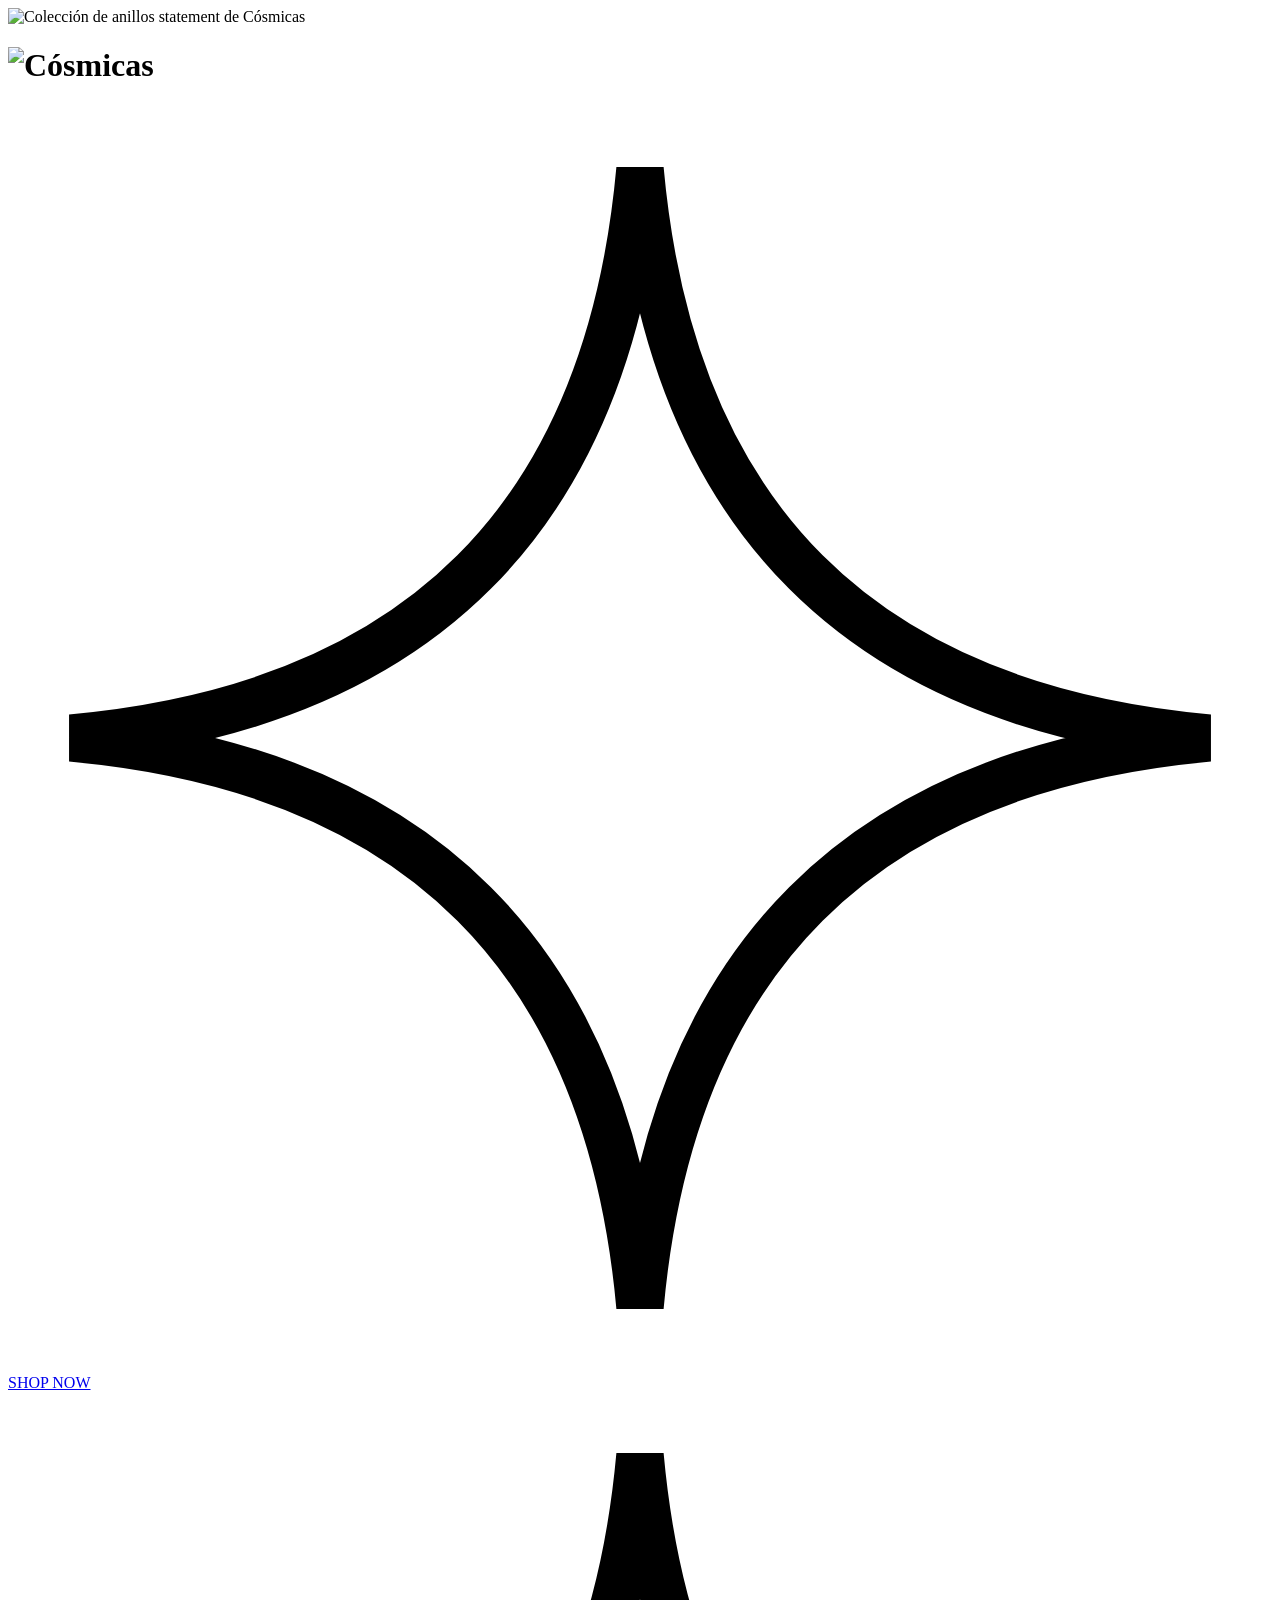
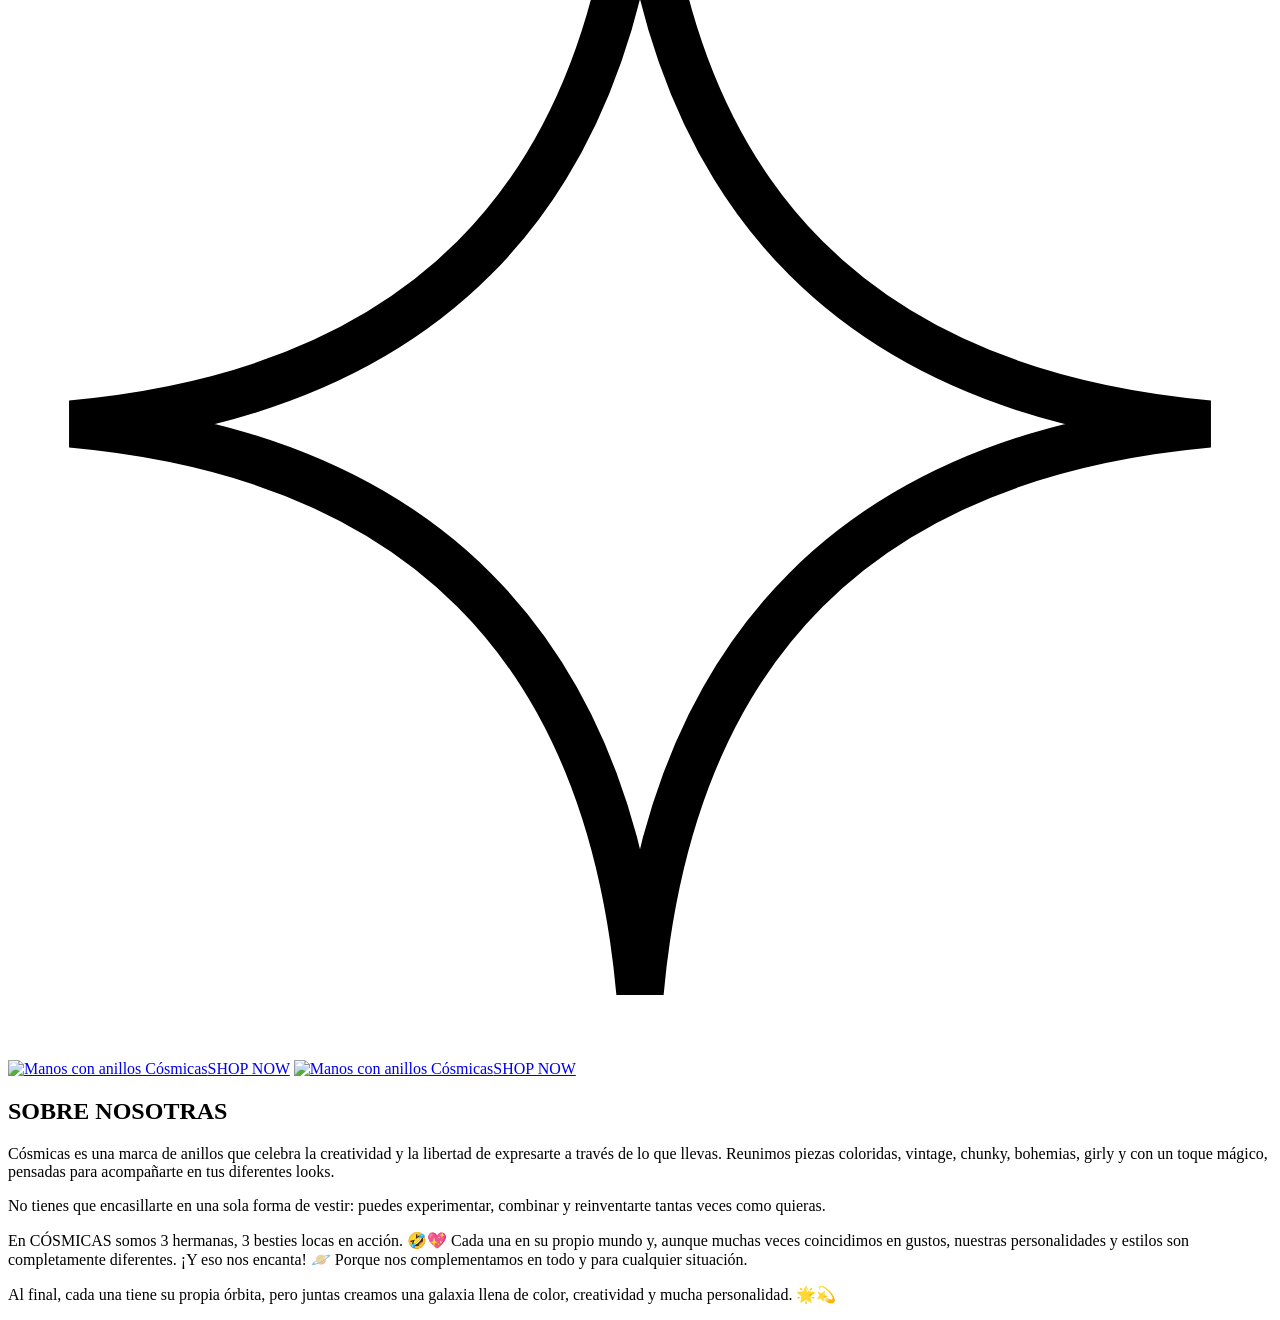
==== index.html @ 6805287e "Add files via upload" ====
<!doctype html>
<html lang="es">
<head>
<meta charset="utf-8">
<meta name="viewport" content="width=device-width,initial-scale=1">
<title>Cósmicas · Anillos statement</title>
<meta name="description" content="Cósmicas: anillos statement coloridos, vintage y hechos a mano. Acrílicos, acero inoxidable y hechos a mano. Lima, Perú.">
<meta property="og:title" content="Cósmicas · Anillos statement">
<meta property="og:description" content="Cósmicas: anillos statement coloridos, vintage y hechos a mano. Acrílicos, acero inoxidable y hechos a mano. Lima, Perú.">
<meta property="og:image" content="https://cosmicas.pe/img/inicio/principal.jpg">
<link rel="icon" href="img/marca/favicon.png">
<link rel="preconnect" href="https://fonts.googleapis.com">
<link rel="preconnect" href="https://fonts.gstatic.com" crossorigin>
<link href="https://fonts.googleapis.com/css2?family=Martian+Mono:wght@400;600;700;800&display=swap" rel="stylesheet">
<link rel="stylesheet" href="css/estilos.css">
</head>
<body data-p="inicio">
<header class="hero">
<div class="ph"><picture><source media="(max-width:700px)" srcset="img/inicio/principal-vertical.jpg"><img src="img/inicio/principal.jpg" alt="Colección de anillos statement de Cósmicas"></picture></div>
<div class="cuerpo">
<nav class="menu" data-nav aria-label="Principal"></nav>
<h1><img src="img/marca/logo.png" alt="Cósmicas" width="1400" height="326"></h1>
<div class="cta"><svg class="st" viewBox="0 0 40 40" aria-hidden="true"><path d="M20 2C21 13 27 19 38 20C27 21 21 27 20 38C19 27 13 21 2 20C13 19 19 13 20 2Z" fill="none" stroke="currentColor" stroke-width="1.5"/></svg><a class="shop" href="catalogo.html">SHOP NOW</a><svg class="st" viewBox="0 0 40 40" aria-hidden="true"><path d="M20 2C21 13 27 19 38 20C27 21 21 27 20 38C19 27 13 21 2 20C13 19 19 13 20 2Z" fill="none" stroke="currentColor" stroke-width="1.5"/></svg></div>
</div>
</header>
<main>
<div class="panos">
<a class="pano" href="catalogo.html"><img src="img/inicio/fotoinicio1.jpg" alt="Manos con anillos Cósmicas" loading="lazy"><span>SHOP NOW</span></a>
<a class="pano" href="catalogo.html"><img src="img/inicio/fotoinicio2.jpg" alt="Manos con anillos Cósmicas" loading="lazy"><span>SHOP NOW</span></a>
</div>
<section class="sobre" id="sobre-nosotras">
<h2>SOBRE NOSOTRAS</h2>
<p>Cósmicas es una marca de anillos que celebra la creatividad y la libertad de expresarte a través de lo que llevas. Reunimos piezas coloridas, vintage, chunky, bohemias, girly y con un toque mágico, pensadas para acompañarte en tus diferentes looks.</p>
<p>No tienes que encasillarte en una sola forma de vestir: puedes experimentar, combinar y reinventarte tantas veces como quieras.</p>
<p>En CÓSMICAS somos 3 hermanas, 3 besties locas en acción. 🤣💖 Cada una en su propio mundo y, aunque muchas veces coincidimos en gustos, nuestras personalidades y estilos son completamente diferentes. ¡Y eso nos encanta! 🪐 Porque nos complementamos en todo y para cualquier situación.</p>
<p>Al final, cada una tiene su propia órbita, pero juntas creamos una galaxia llena de color, creatividad y mucha personalidad. 🌟💫</p>
</section>
</main>
<script src="js/config.js"></script>
<script src="js/site.js"></script>
</body>
</html>
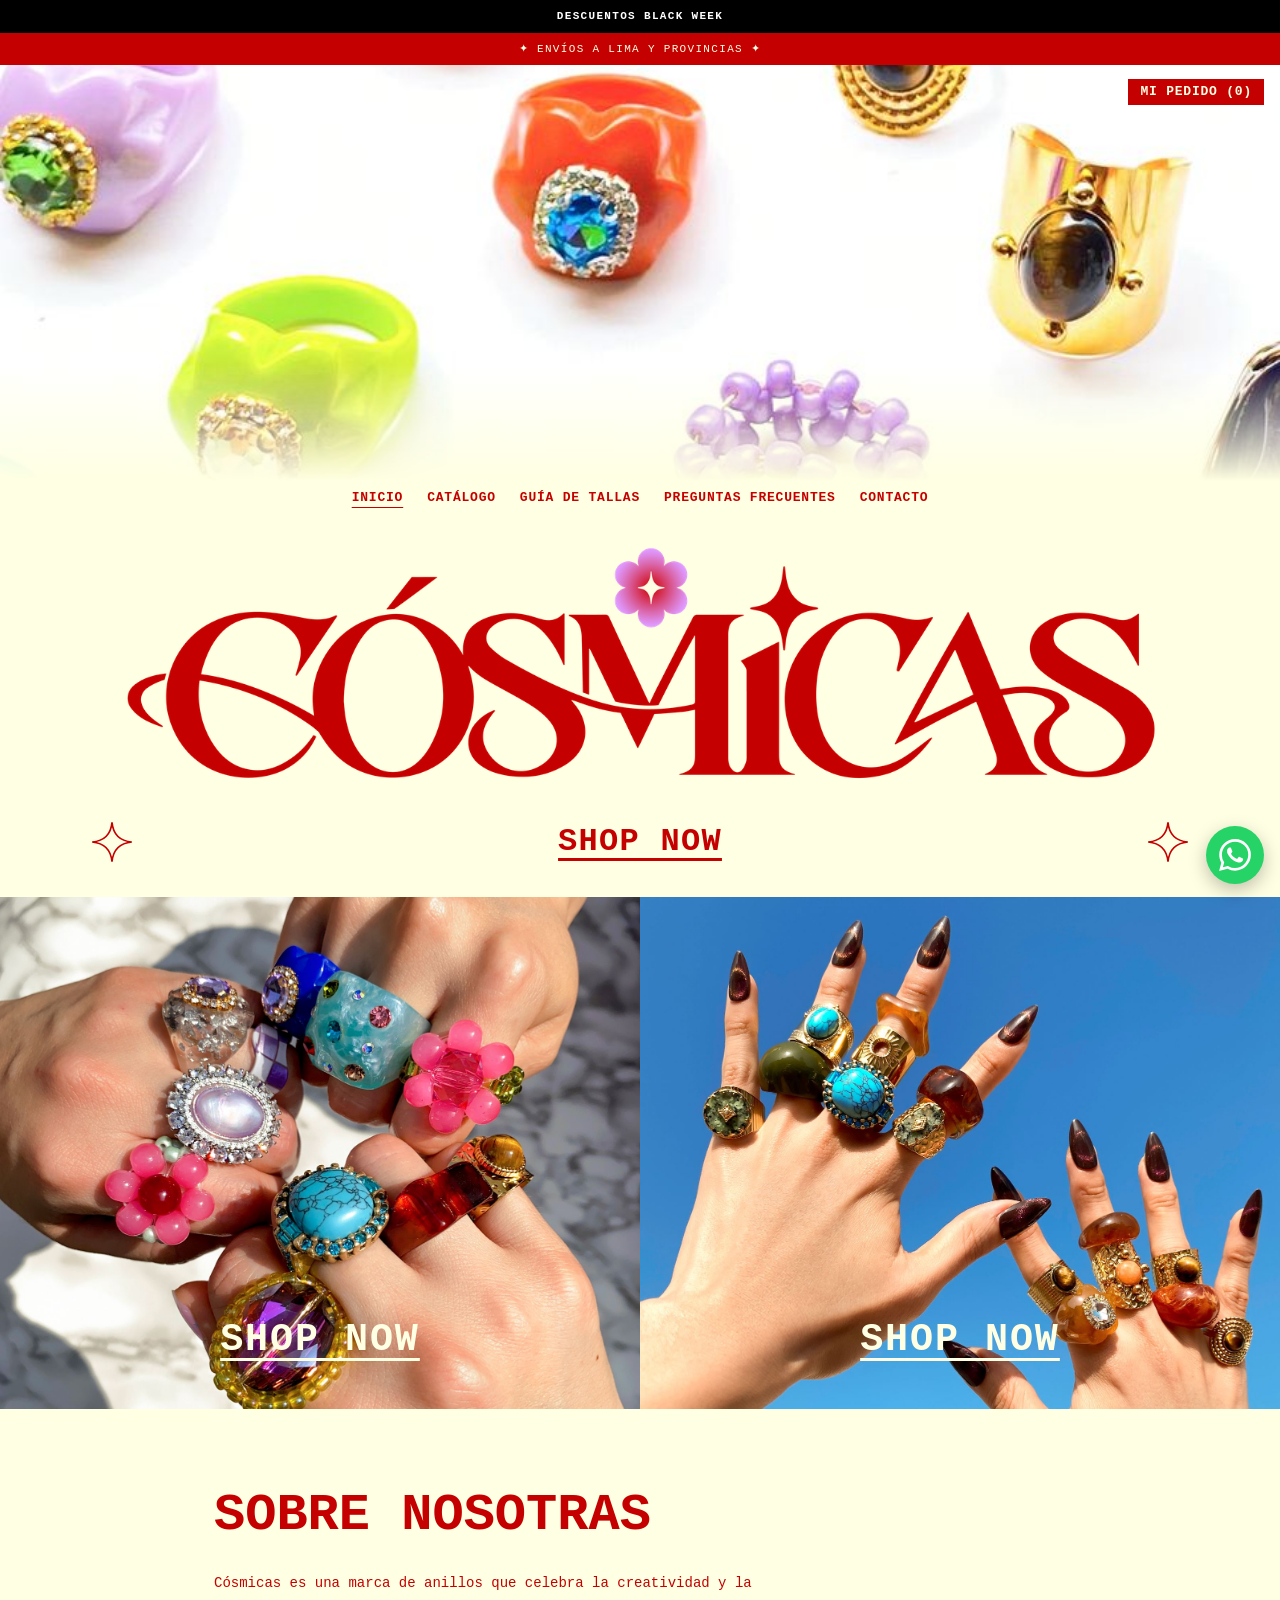
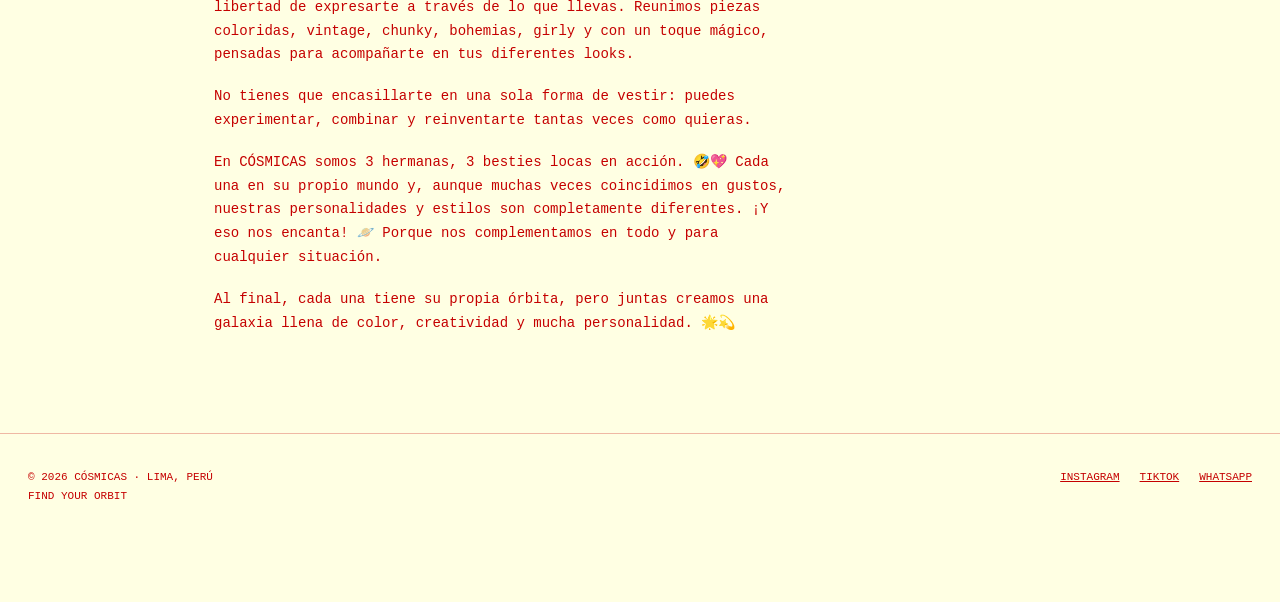
==== commit 7da1a46a: "Update index.html" ====
--- a/index.html
+++ b/index.html
@@ -38,5 +38,6 @@
 </main>
 <script src="js/config.js"></script>
 <script src="js/site.js"></script>
+<script src="js/promo.js"></script>
 </body>
 </html>
--- a/css/estilos.css
+++ b/css/estilos.css
@@ -0,0 +1,103 @@
+:root{--rojo:#C50000;--crema:#FFFFE3;--linea:rgba(197,0,0,.28)}
+*{box-sizing:border-box;margin:0}
+html{scroll-behavior:smooth}
+body{background:var(--crema);color:var(--rojo);font:400 13px/1.7 "Martian Mono",monospace;-webkit-text-size-adjust:100%}
+img{display:block;max-width:100%}
+a{color:inherit}
+:focus-visible{outline:2px solid var(--rojo);outline-offset:3px}
+.bar{background:var(--rojo);color:var(--crema);text-align:center;padding:7px 12px;font-size:11px;letter-spacing:.12em}
+.menu{display:flex;flex-wrap:wrap;justify-content:center;gap:6px 24px;font-weight:600;font-size:13px;letter-spacing:.06em}
+.menu a{text-decoration:none}
+.menu a:hover,.menu a[aria-current]{text-decoration:underline;text-underline-offset:6px}
+a.mp{display:inline-block;background:var(--rojo);color:var(--crema);padding:2px 12px;text-decoration:none;font-weight:600;font-size:13px;letter-spacing:.06em}
+.hero{position:relative}
+.mp-top{position:absolute;top:14px;right:16px;z-index:5}
+.top{display:flex;align-items:center;justify-content:space-between;gap:16px;padding:14px 28px;border-bottom:1px solid var(--linea);position:sticky;top:0;background:var(--crema);z-index:20}
+.top img{height:34px;width:auto}
+.hero{height:calc(100vh - 34px);height:calc(100svh - 34px);min-height:560px;display:grid;grid-template-rows:1fr 1fr}
+.hero .ph{min-height:0;-webkit-mask-image:linear-gradient(#000 72%,transparent);mask-image:linear-gradient(#000 72%,transparent)}
+.hero .ph img{width:100%;height:100%;object-fit:cover}
+.hero .cuerpo{display:flex;flex-direction:column;align-items:center;justify-content:space-between;padding:6px 20px 28px;min-height:0}
+.hero h1{display:flex;justify-content:center;min-height:0}
+.hero h1 img{width:auto;height:auto;max-width:90vw;max-height:27vh}
+.cta{display:flex;align-items:center;justify-content:space-between;width:min(92vw,1100px)}
+.st{width:44px;height:44px}
+.shop{font-weight:700;font-size:clamp(18px,3vw,32px);letter-spacing:.04em;text-underline-offset:8px}
+.pano{position:relative;display:block;overflow:hidden}
+.panos{display:grid;grid-template-columns:1fr 1fr}
+.pano img{width:100%;aspect-ratio:5/4;height:auto;object-fit:cover}
+.pano span{position:absolute;left:0;right:0;bottom:7%;text-align:center;color:var(--crema);font-weight:700;font-size:clamp(20px,3vw,40px);letter-spacing:.05em;text-decoration:underline;text-underline-offset:8px}
+.sobre,.pag{max-width:900px;margin:0 auto;padding:80px 24px}
+.pag{padding:40px 24px 70px}
+.sobre h2,.pag h1,.tit{font-weight:800;line-height:1.05;font-size:clamp(28px,5vw,52px)}
+.sobre h2{margin-bottom:28px}
+.sobre p,.pag p{max-width:68ch;margin:0 0 18px;font-size:14px}
+.pag h1{margin-bottom:26px}
+.pag p{margin-top:10px}
+details{border-bottom:1px solid var(--linea);padding:16px 0}
+summary{cursor:pointer;font-weight:700;font-size:14px;list-style:none;display:flex;justify-content:space-between;gap:16px}
+summary::after{content:"+"}
+details[open] summary::after{content:"–"}
+summary::-webkit-details-marker{display:none}
+.tt{border-collapse:collapse;width:100%;margin:20px 0}
+.tt td,.tt th{border:1px solid var(--linea);padding:10px 12px;text-align:left}
+.gdt{width:100%;margin-top:28px;border:1px solid var(--linea)}
+.cont{display:grid;gap:14px;margin-top:26px;max-width:420px}
+.btn{font:700 13px "Martian Mono",monospace;background:var(--rojo);color:var(--crema);border:2px solid var(--rojo);padding:14px 18px;cursor:pointer;letter-spacing:.05em;text-decoration:none;text-align:center;display:block}
+.btn:disabled,.btn[aria-disabled=true]{opacity:.45;cursor:not-allowed}
+.btn.o{background:transparent;color:var(--rojo)}
+.tit{padding:34px 28px 20px}
+.filt{background:var(--rojo);color:var(--crema);display:flex;flex-wrap:wrap;gap:10px 18px;align-items:center;padding:12px 28px;font-size:12px}
+.filt select{font:inherit;background:transparent;color:inherit;border:1px solid var(--crema);padding:5px 8px}
+.filt option{color:#000;background:#fff}
+.filt label{display:flex;gap:6px;align-items:center;cursor:pointer}
+.filt .cuenta{margin-left:auto}
+.grid{display:grid;grid-template-columns:repeat(4,1fr);border-top:1px solid var(--linea);border-left:1px solid var(--linea)}
+.card{position:relative;display:block;text-decoration:none;border-right:1px solid var(--linea);border-bottom:1px solid var(--linea)}
+.card .im{position:relative;aspect-ratio:1;background:#fff;overflow:hidden}
+.card .im img{position:absolute;inset:0;width:100%;height:100%;object-fit:cover;transition:opacity .25s}
+.card .im img+img{opacity:0}
+@media(hover:hover){.card:hover .im img+img{opacity:1}}
+.card.ago .im img{opacity:.55}
+.card.ago .im img+img{display:none}
+.inf{display:flex;justify-content:space-between;gap:10px;padding:14px 14px 18px;font-size:11px;font-weight:600;text-transform:uppercase}
+.pill{position:absolute;top:10px;z-index:2;padding:2px 10px;border-radius:99px;font-size:10px;font-weight:700;background:var(--rojo);color:var(--crema)}
+.pill.a{left:10px}
+.pill.n{right:10px;background:var(--crema);color:var(--rojo);border:1px solid var(--rojo)}
+.vacio{padding:40px 28px;grid-column:1/-1}
+.ov{position:fixed;inset:0;background:rgba(60,0,0,.55);display:none;align-items:center;justify-content:center;z-index:50;padding:16px}
+.ov.on{display:flex}
+.fi{background:var(--crema);border:2px solid var(--rojo);max-width:1000px;width:100%;max-height:92vh;overflow:auto;display:grid;grid-template-columns:1.1fr 1fr;position:relative}
+.gal{padding:18px}
+.big{width:100%;aspect-ratio:1;object-fit:cover;background:#fff}
+.th{display:flex;gap:8px;margin-top:8px}
+.th button{width:72px;height:72px;padding:0;border:1px solid var(--linea);background:#fff;cursor:pointer}
+.th button[aria-current=true]{border:2px solid var(--rojo)}
+.th img{width:100%;height:100%;object-fit:cover}
+.det{padding:34px 28px;display:flex;flex-direction:column;gap:12px}
+.det h2{font-size:22px;line-height:1.2;font-weight:800;text-transform:uppercase}
+.det p{font-size:12px}
+.px{font-size:20px;font-weight:700}
+.px s{font-weight:400;opacity:.6;font-size:14px;margin-right:8px}
+.x{position:absolute;top:8px;right:12px;font-size:30px;background:none;border:0;color:inherit;cursor:pointer;z-index:3;line-height:1}
+.cb{position:fixed;left:16px;bottom:16px;z-index:40;box-shadow:0 4px 14px rgba(0,0,0,.2)}
+.cart{position:fixed;top:0;right:0;bottom:0;width:min(420px,100%);background:var(--crema);border-left:2px solid var(--rojo);z-index:60;transform:translateX(100%);visibility:hidden;transition:transform .25s,visibility .25s;display:flex;flex-direction:column}
+.cart.on{transform:none;visibility:visible}
+.cart h2{padding:18px 20px;font-size:18px;border-bottom:2px solid var(--rojo)}
+.items{overflow:auto;flex:1;padding:0 20px}
+.it{display:grid;grid-template-columns:64px 1fr auto;gap:12px;padding:14px 0;border-bottom:1px solid var(--linea);align-items:center;font-size:12px}
+.it img{width:64px;height:64px;object-fit:cover;background:#fff}
+.q{display:flex;align-items:center;gap:10px;margin-top:6px}
+.q button,.rm{width:26px;height:26px;border:1px solid var(--rojo);background:none;color:inherit;cursor:pointer;font:inherit}
+.q button:disabled{opacity:.35}
+.tot{padding:16px 20px;border-top:2px solid var(--rojo);display:grid;gap:10px;font-size:12px}
+.tot b{font-size:18px}
+.wa{position:fixed;right:16px;bottom:16px;width:58px;height:58px;border-radius:50%;background:#25D366;display:grid;place-items:center;z-index:45;box-shadow:0 6px 18px rgba(0,0,0,.25);animation:vuela 3s ease-in-out infinite}
+.wa svg{width:32px;height:32px;fill:#fff}
+@keyframes vuela{50%{transform:translateY(-9px)}}
+@media(prefers-reduced-motion:reduce){.wa{animation:none}html{scroll-behavior:auto}}
+.pie{border-top:1px solid var(--linea);padding:34px 28px 96px;display:flex;flex-wrap:wrap;gap:16px 40px;justify-content:space-between;font-size:11px}
+.pie nav{display:flex;gap:20px;flex-wrap:wrap}
+@media(max-width:1000px){.grid{grid-template-columns:repeat(3,1fr)}}
+@media(max-width:760px){.top{flex-direction:column;padding:10px 16px;position:static}.fi{grid-template-columns:1fr}.panos{grid-template-columns:1fr}.st{width:30px;height:30px}.filt .cuenta{margin-left:0}.filt,.tit{padding-left:16px;padding-right:16px}}
+@media(max-width:640px){.grid{grid-template-columns:repeat(2,1fr)}.inf{flex-direction:column;gap:2px}.menu{font-size:11px;gap:4px 14px}a.mp{font-size:11px}}
